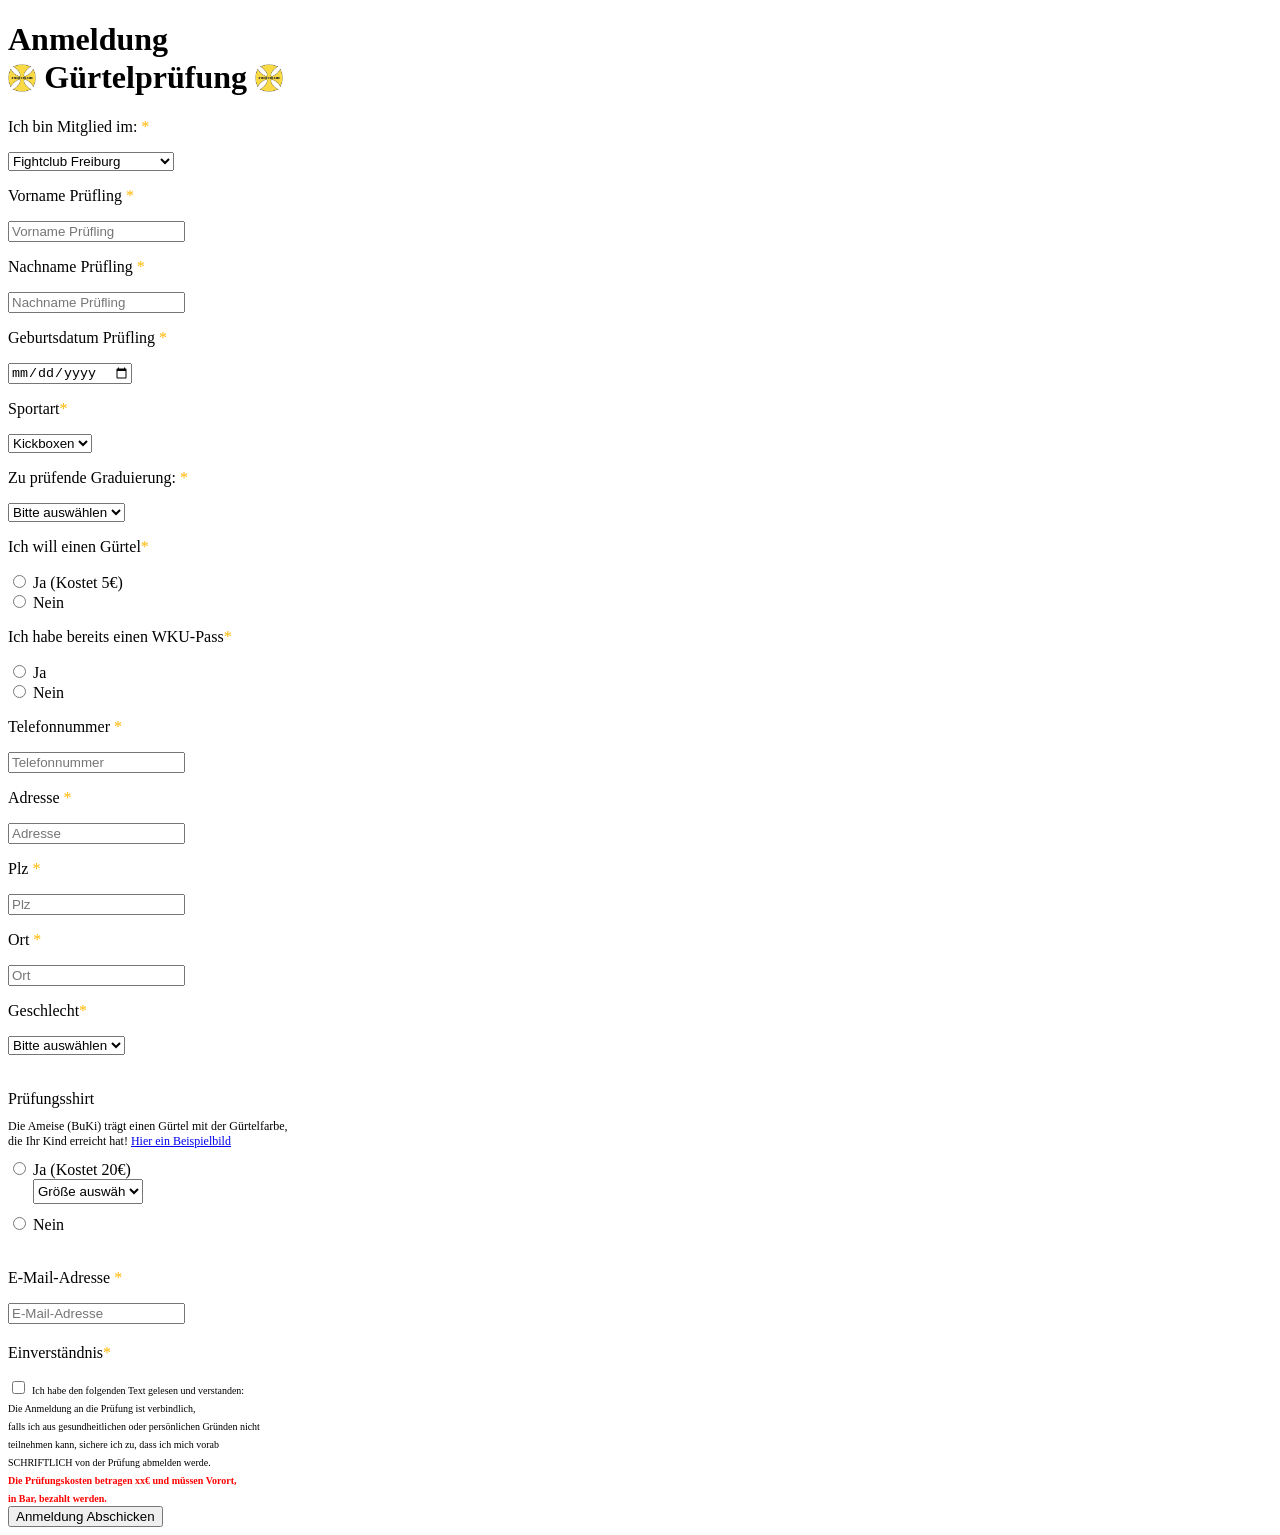
==== index.html @ 13c132da "Update and rename index (1).html to index.html" ====
<!DOCTYPE html>
<html lang="en">
<head>
    <meta charset="UTF-8">
    <meta name="viewport" content="width=device-width, initial-scale=1.0">
    <link rel="stylesheet" href="style.css">
    <script src="myScript.js" defer></script>
    <title>Prüfungs Anmeldung</title>
</head>
<body>
    <main>
        <header>
            <h1>Anmeldung <br> <img src="Images/Fightclub Logo.png" height="40px" style="margin: 0px 0px -10px 0px"> Gürtelprüfung <img src="Images/Fightclub Logo.png" height="40px" style="margin: 0px 0px -10px 0px"></h1>
        </header>
        <section class="InputArea">

            <!-- action="https://formsubmit.co/elias.ehret@fightclub-freiburg.de" -->
            <form id="anmeldungsFormular" method="POST" enctype="multipart/form-data">
                
                <!-- Standort -->
                <div class="inputfield">
                    <p class="inputTitle">Ich bin Mitglied im: <a style="color: rgb(255, 183, 0)">*</a></p>

                    <select id="standort-selector" name="standort" class="graduierung-selection"> 
                        <option value="Freiburg">Fightclub Freiburg</option>
                        <option value="Emmendingen">Fightclub Emmendingen</option>
                    </select>
                </div>

                <!-- Vorname -->
                <div class="inputfield">
                    <p class="inputTitle">Vorname Prüfling <a style="color: rgb(255, 183, 0)">*</a></p>
                    <input name="firstName" placeholder="Vorname Prüfling" required>
                </div>

                <!-- Nachname -->
                <div class="inputfield">
                    <p class="inputTitle">Nachname Prüfling <a style="color: rgb(255, 183, 0)">*</a></p>
                    <input name="lastName" placeholder="Nachname Prüfling" required>
                </div>

                <!-- Alter -->
                <div class="inputfield">
                    <p class="inputTitle">Geburtsdatum Prüfling <a style="color: rgb(255, 183, 0)">*</a></p>
                    <input type="date" id="birthday" name="birthday" placeholder="Alter" required onchange="alterEingabe(this.value)">
                </div>

                 <!-- Sportart -->
                 <div class="inputfield">
                    <p class="inputTitle">Sportart<a style="color: rgb(255, 183, 0)">*</a></p>

                    <select id="sportart_selector" name="category" class="graduierung-selection" onchange="callAlterseingabeWithCurrentValue()">
                        <option value="Kickboxen">Kickboxen</option>
                        <option value="Jiu Jitsu">Jiu-Jitsu</option>
                    </select>
                </div>

                <!-- Graduierung -->
                <div class="inputfield">
                    <p class="inputTitle">Zu prüfende Graduierung: <a style="color: rgb(255, 183, 0)">*</a></p>

                    <select id="graduierung_selector" name="graduation" class="graduierung-selection" onchange="selectGraduation(this)"> 
                        <option value="" disabled selected>Bitte auswählen</option>
                        <option value="Gelb">Gelb</option>
                        <option value="Orange">Orange</option>
                        <option value="Grün">Grün</option>
                        <option value="Blau">Blau</option>
                    </select>
                </div>

                <!-- Gürtel -->
                <div class="inputfield gürtel-checkbox">
                    <p class="inputTitle">Ich will einen Gürtel<a style="color: rgb(255, 183, 0)">*</a></p>
                    
                    <div>
                        <input type="radio" name="gürtelwahl" value="Ja" required>
                        <labl>Ja (Kostet 5€)</labl>
                    </div>

                    <div>
                        <input type="radio" name="gürtelwahl" value="Nein" required>
                        <labl>Nein</labl>
                    </div>
                </div>

                <!-- WKU-Pass -->
                <div id="wkupassAbgegeben_div" class="inputfield gürtel-checkbox">
                    <p class="inputTitle">Ich habe bereits einen WKU-Pass<a style="color: rgb(255, 183, 0)">*</a></p>
                    
                    <div>
                        <input type="radio" name="wkupassAbgegeben" value="Ja" onchange="changeWKUPassAbgegebenValue(value)">
                        <labl>Ja</labl>
                    </div>

                    <div>
                        <input type="radio" name="wkupassAbgegeben" value="Nein" onchange="changeWKUPassAbgegebenValue(value)">
                        <labl>Nein</labl>
                    </div>
                </div>

                <section id="NewPassSection" class="none" style="margin: 10px 0px 0px 0px;">
                    
                    <!-- Telefon -->
                    <div class="inputfield">
                        <p class="inputTitle">Telefonnummer <a style="color: rgb(255, 183, 0)">*</a></p>
                        <input name="telefonnummer" placeholder="Telefonnummer">
                    </div>
                    <!-- Adresse -->
                    <div class="inputfield">
                        <p class="inputTitle">Adresse <a style="color: rgb(255, 183, 0)">*</a></p>
                        <input name="adresse" placeholder="Adresse">
                    </div>
                    <!-- Plz -->
                    <div class="inputfield">
                        <p class="inputTitle">Plz <a style="color: rgb(255, 183, 0)">*</a></p>
                        <input name="platz" placeholder="Plz">
                    </div>
                    <!-- Ort -->
                    <div class="inputfield">
                        <p class="inputTitle">Ort <a style="color: rgb(255, 183, 0)">*</a></p>
                        <input name="ort" placeholder="Ort">
                    </div>
                    <!-- Geschlecht -->
                    <div class="inputfield">
                    <p class="inputTitle">Geschlecht<a style="color: rgb(255, 183, 0)">*</a></p>

                    <select id="graduierung_selector" name="geschlecht" class="graduierung-selection">
                        <option value="" disabled selected>Bitte auswählen</option>
                        <option value="Männlich">Männlich</option>
                        <option value="Weiblich">Weiblich</option>
                        <option value="Divers">Divers</option>
                    </select>
                </div>
                </section>

                <!-- T-Shirt -->
                <div id="T-Shirt_div" class="inputfield gürtel-checkbox none" style="margin: 35px 0px 35px 0px;">
                    <p class="inputTitle">Prüfungsshirt</p>
                    
                    <p style="margin: -5px 0px 10px 0px; font-size: 12px">Die Ameise (BuKi) trägt einen Gürtel mit der Gürtelfarbe,<br> die Ihr Kind erreicht hat! <a href="Images/BudoKids_Prüfungsshirts_beispiel.JPG">Hier ein Beispielbild</a></p>

                    <div>
                        <input type="radio" name="shirtwahl" value="Ja" onchange="shirtSizeDisplay(this.value)">
                        <labl>Ja (Kostet 20€)</labl>
                    </div>

                    <!-- Shirt Größen -->
                    <div>
                        <div class="none" id="shirtSizeDisplay">
                            <div style="display: flex; flex-direction: column; margin: 0px 0px 0px 25px">

                                <select id="shirtSize_selector" name="shirtSize" style="height: 25px; width: 110px; margin: 0px 0px 10px 0px">
                                    <option value="" disabled selected>Größe auswählen</option>
                                    <option value="116">116</option>
                                    <option value="128">128</option>
                                    <option value="134">134</option>
                                    <option value="140">140</option>
                                    <option value="152">152</option>
                                </select>
                            </div>
                        </div>
                    </div>

                    <div>
                        <input type="radio" name="shirtwahl" value="Nein" onchange="shirtSizeDisplay(this.value)">
                        <labl>Nein</labl>
                    </div>
                </div>

                <!-- Foto 
                <div class="inputfield imagePreview">
                    <p style="margin-left: -20px" class="inputTitle">Foto</p>
                    <p style="font-size: 13px; margin: 5px 0px 10px -25px">Das Foto wird auf die Urkunde gedruckt.</p>
                    <input type="file" id="imageUpload" name="photo" accept="image/*" onchange="previewImage(event)">

                    <img id="imagePreview" src="Images/Default_PB.jpg" alt="Bild Vorschau">
                </div>
-->
                <!-- Email -->
                <div class="inputfield">
                    <p class="inputTitle">E-Mail-Adresse <a style="color: rgb(255, 183, 0)">*</a></p>
                    <input name="email" placeholder="E-Mail-Adresse" required>
                </div>

                <!-- Einverständnis -->
                <div id="Einverständnis" class="inputfield gürtel-checkbox" style="margin-top: 20px">
                    <p class="inputTitle">Einverständnis<a style="color: rgb(255, 183, 0)">*</a></p>
                    
                    <div>
                        <input type="checkbox" name="consent" value="hat den Bedingungen zugestimmt" required>
                        <labl style="font-size: 10px">
                            Ich habe den folgenden Text gelesen und verstanden: <br> 
                            Die Anmeldung an die Prüfung ist verbindlich, <br>
                            falls ich aus gesundheitlichen oder persönlichen Gründen nicht <br>
                            teilnehmen kann, sichere ich zu, dass ich mich vorab <br>
                            SCHRIFTLICH von der Prüfung abmelden werde. <br>
                            <strong style="color: red">Die Prüfungskosten betragen <geb id="Gebühr">xx</geb>€ und müssen Vorort, <br> in Bar, bezahlt werden.</strong>
                        </labl>
                    </div>
                </div>

                <!-- Submit button -->
                <div class="inputfield">
                    <button class="submitButton" type="submit">Anmeldung Abschicken</button>
                </div>

            </form>

        </section>
    </main>
</body>
</html>
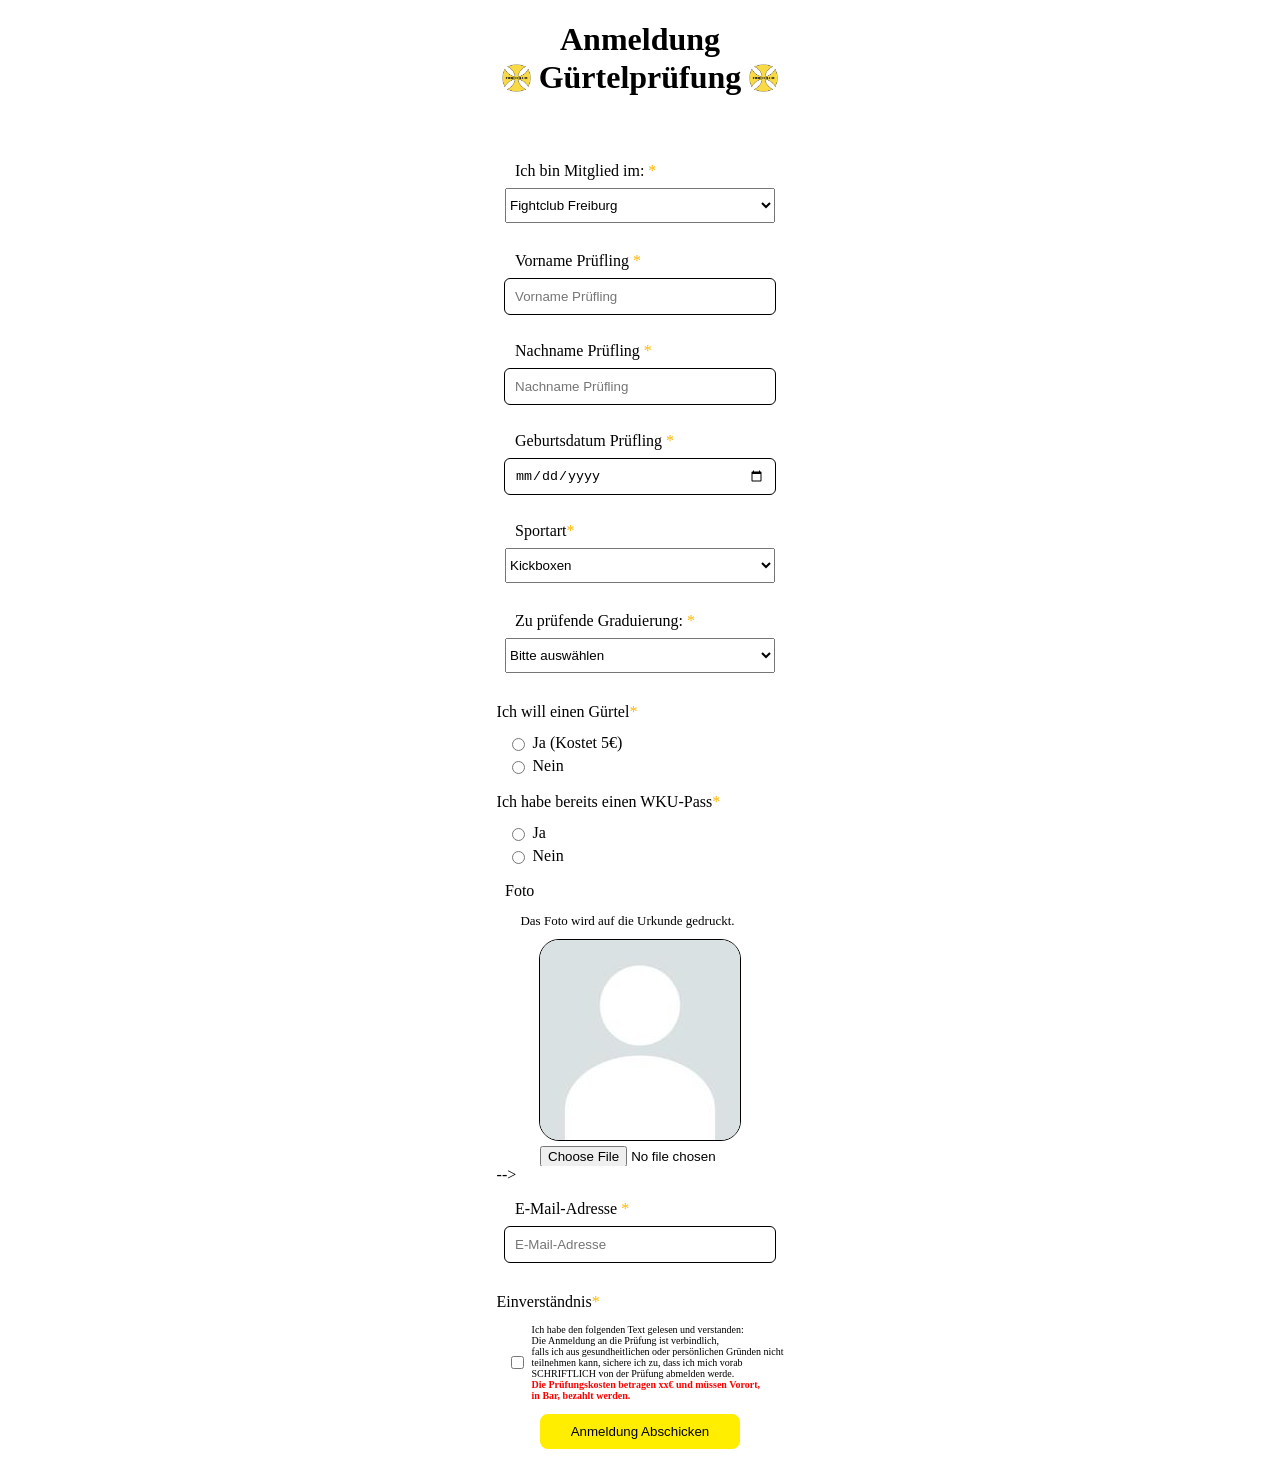
==== commit 3cb041b9: "Update index.html" ====
--- a/index.html
+++ b/index.html
@@ -167,7 +167,7 @@
                     </div>
                 </div>
 
-                <!-- Foto 
+                <!-- Foto -->
                 <div class="inputfield imagePreview">
                     <p style="margin-left: -20px" class="inputTitle">Foto</p>
                     <p style="font-size: 13px; margin: 5px 0px 10px -25px">Das Foto wird auf die Urkunde gedruckt.</p>
--- a/style.css
+++ b/style.css
@@ -0,0 +1,147 @@
+header{
+    text-align: center;
+}
+header > h1{
+    font-size: 2rem;
+}
+
+.InputArea{
+    display: flex;
+    align-items: center;
+    justify-content: center;
+
+    flex-direction: column;
+
+    margin: 50px 0px 0px 0px;
+}
+
+.inputfield{
+    width: 100%;
+    height: 90px;
+
+    display: flex;
+    align-items: center;
+    flex-direction: column;
+}
+
+.inputfield > input{
+    width: 250px;
+    height: 35px;
+
+    padding: 0px 10px 0px 10px;
+
+    border: 1px solid black;
+    border-radius: 6px;
+}
+.inputfield > input:focus{
+    /* outline: none; */
+    border: 1px solid black;
+}
+
+.inputTitle{
+    width: 250px;
+    height: 10px;
+}
+
+.graduierung-selection{
+    width: 270px;
+    height: 35px;
+}
+
+.submitButton{
+    width: 200px;
+    height: 35px;
+
+    margin: 30px 0px 0px 0px;
+
+    border: 2px solid rgb(255, 238, 0);
+    border-radius: 8px;
+    background-color: rgb(255, 238, 0);
+
+    transition: .3s ease-in-out;
+}
+.submitButton:hover{
+    border: 2px solid rgb(255, 238, 0);
+    border-radius: 8px;
+    background-color: rgb(255, 238, 0);
+
+    transform: scale(1.1);
+}
+
+.imagePreview{
+    height: 300px;
+}
+.imagePreview > input{
+    position: absolute;
+
+    margin: 280px 0px 0px 0px;
+
+    width: 200px;
+    height: 20px;
+
+    border: none;
+}
+.imagePreview > img{
+    width: 200px;
+    height: 200px;
+
+    border: 1px solid black;
+    border-radius: 20px;
+}
+
+.gürtel-checkbox{
+    display: flex;
+    flex-direction: column;
+    justify-content: center;
+    align-items: start;
+
+    gap: 5px;
+}
+.gürtel-checkbox > div{
+    display: flex;
+    flex-direction: row;
+
+    gap: 5px;
+
+    margin: 0px 0px 0px 10px;
+}
+
+
+.none{
+    display: none;
+}
+
+
+
+/*Input Fields*//*
+.inputfield {
+    margin-top: 30px;
+}
+.inputfield>input {
+    padding-left: 10px;
+
+    border: none;
+    border-bottom: 1px solid black;
+    outline: none;
+}
+.inputfield>input:hover~span {
+    color: black;
+}
+.inputfield>input:focus~span,
+.inputfield>input:valid~span {
+    color: rgb(0, 0, 0);
+    transform: translate(-20%, -120%);
+    scale: .8;
+}
+.inputfield>span {
+    position: absolute;
+
+    margin-left: -150px;
+
+    color: rgb(150, 150, 150);
+
+    pointer-events: none;
+
+    transition: all .2s ease-in-out;
+}
+/*
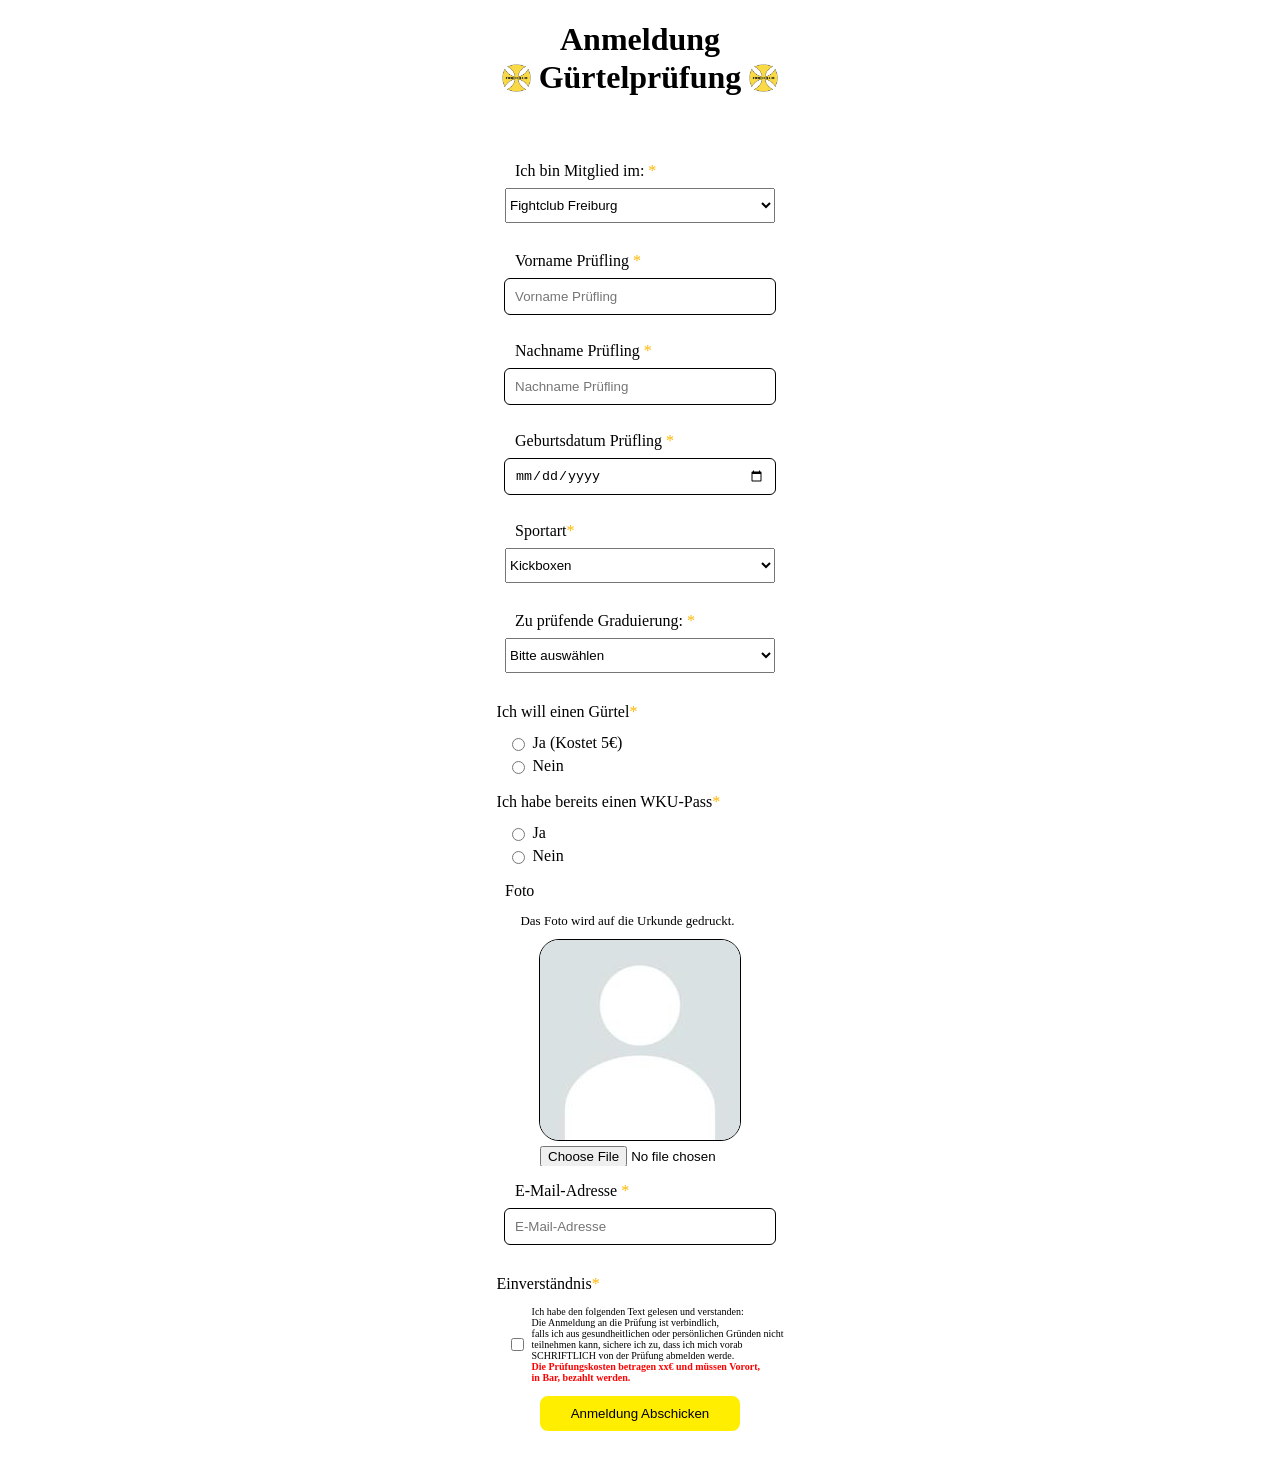
==== commit 588d90b6: "Update index.html" ====
--- a/index.html
+++ b/index.html
@@ -3,6 +3,7 @@
 <head>
     <meta charset="UTF-8">
     <meta name="viewport" content="width=device-width, initial-scale=1.0">
+     <link rel="icon" type="Images/Fightclub Logo.png" href="favicon.png">
     <link rel="stylesheet" href="style.css">
     <script src="myScript.js" defer></script>
     <title>Prüfungs Anmeldung</title>
@@ -175,7 +176,7 @@
 
                     <img id="imagePreview" src="Images/Default_PB.jpg" alt="Bild Vorschau">
                 </div>
--->
+
                 <!-- Email -->
                 <div class="inputfield">
                     <p class="inputTitle">E-Mail-Adresse <a style="color: rgb(255, 183, 0)">*</a></p>
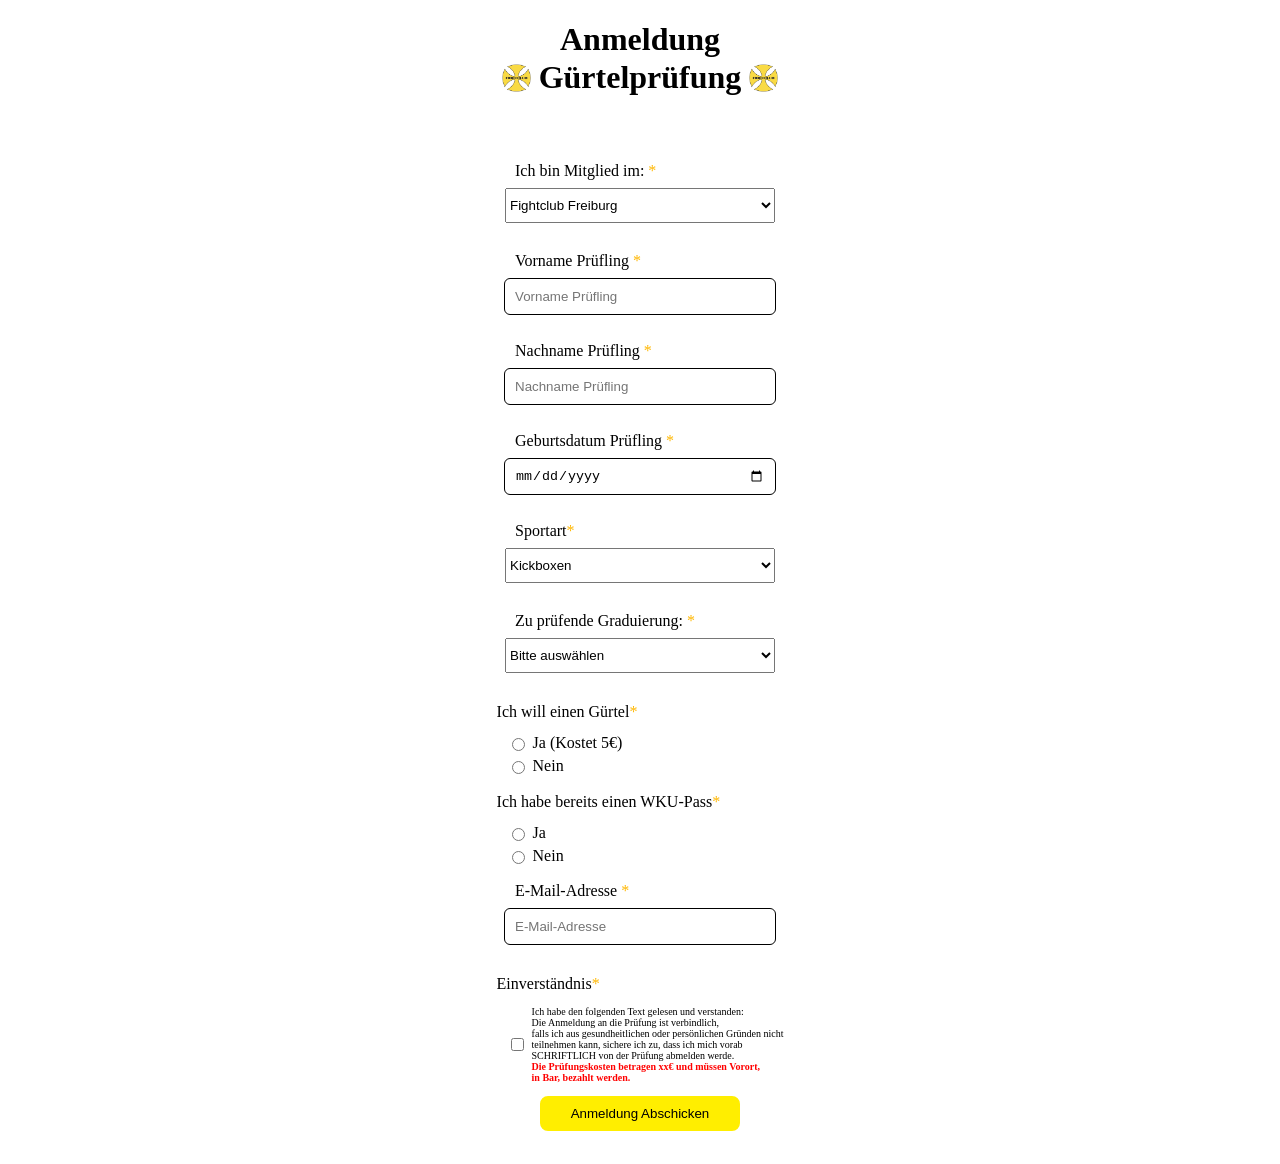
==== commit 0dc42778: "Update index.html" ====
--- a/index.html
+++ b/index.html
@@ -168,7 +168,7 @@
                     </div>
                 </div>
 
-                <!-- Foto -->
+                <!-- Foto 
                 <div class="inputfield imagePreview">
                     <p style="margin-left: -20px" class="inputTitle">Foto</p>
                     <p style="font-size: 13px; margin: 5px 0px 10px -25px">Das Foto wird auf die Urkunde gedruckt.</p>
@@ -176,7 +176,8 @@
 
                     <img id="imagePreview" src="Images/Default_PB.jpg" alt="Bild Vorschau">
                 </div>
-
+-->
+                
                 <!-- Email -->
                 <div class="inputfield">
                     <p class="inputTitle">E-Mail-Adresse <a style="color: rgb(255, 183, 0)">*</a></p>
